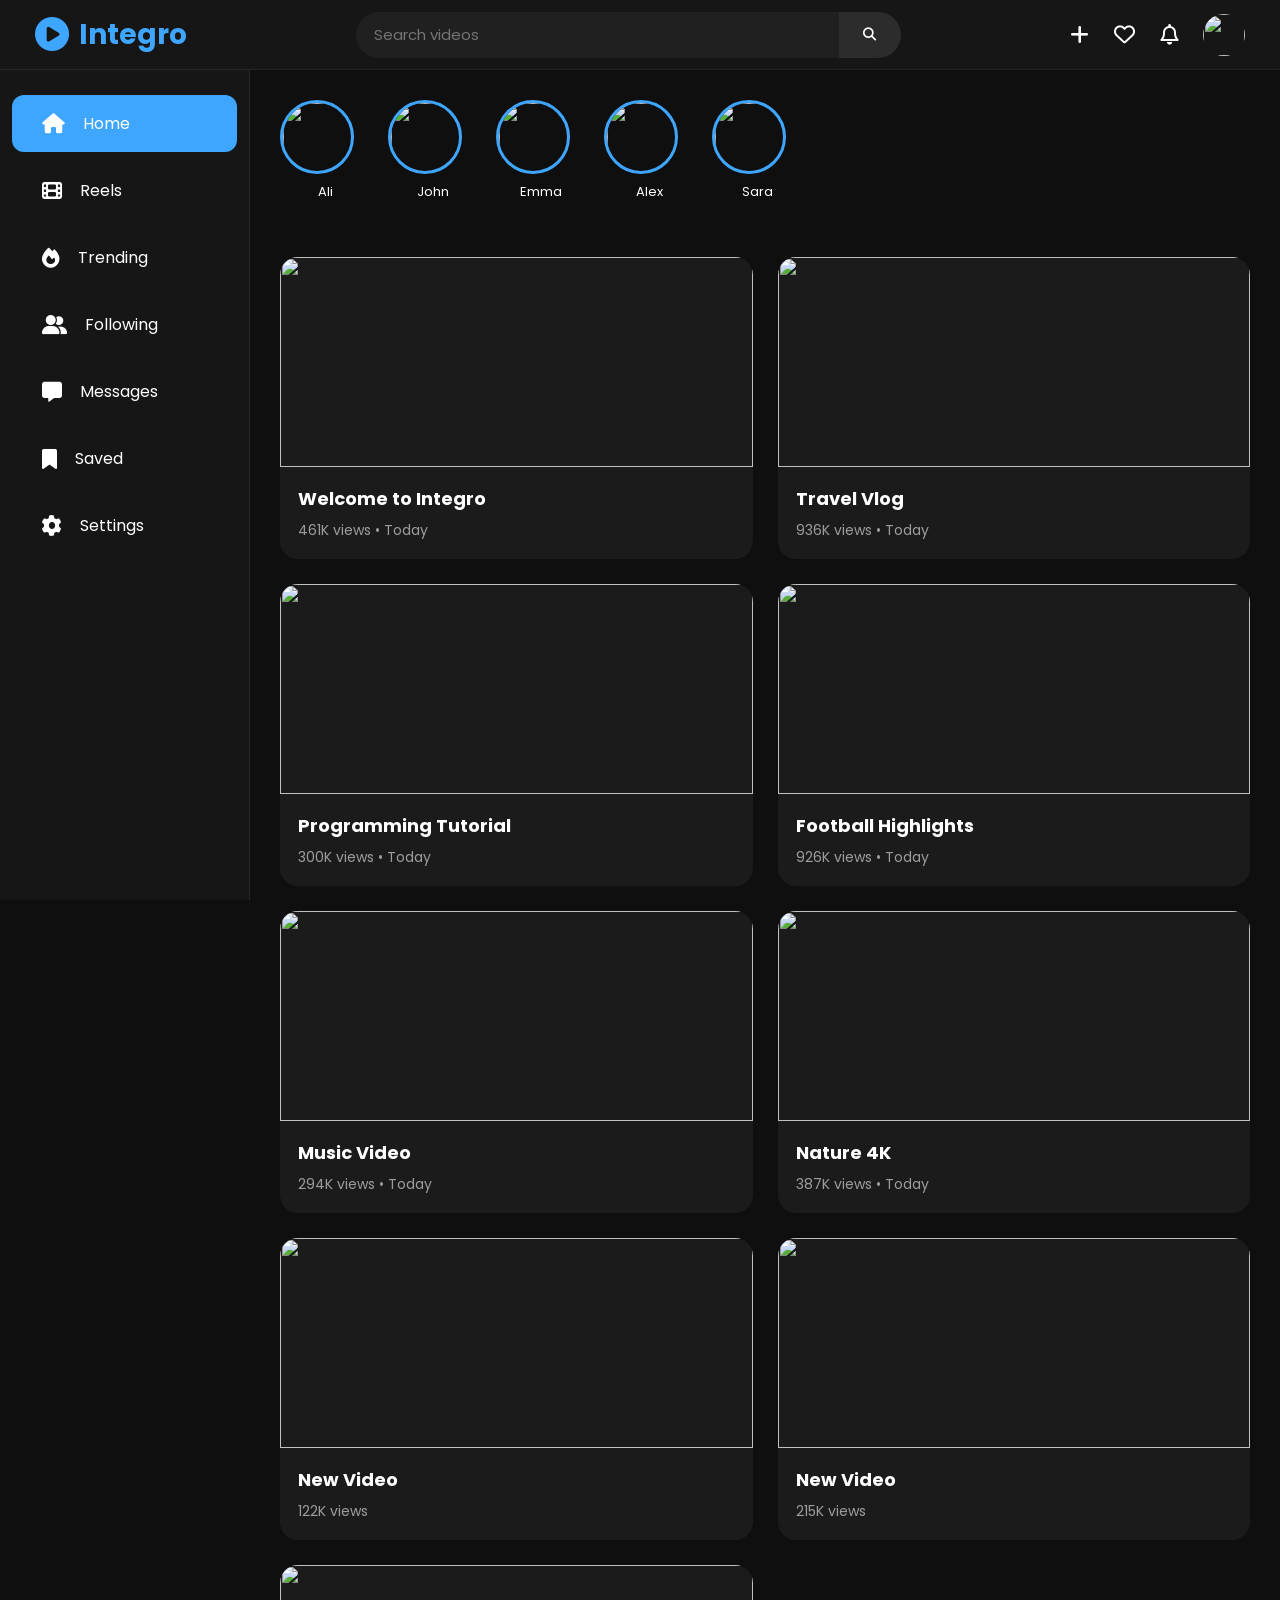
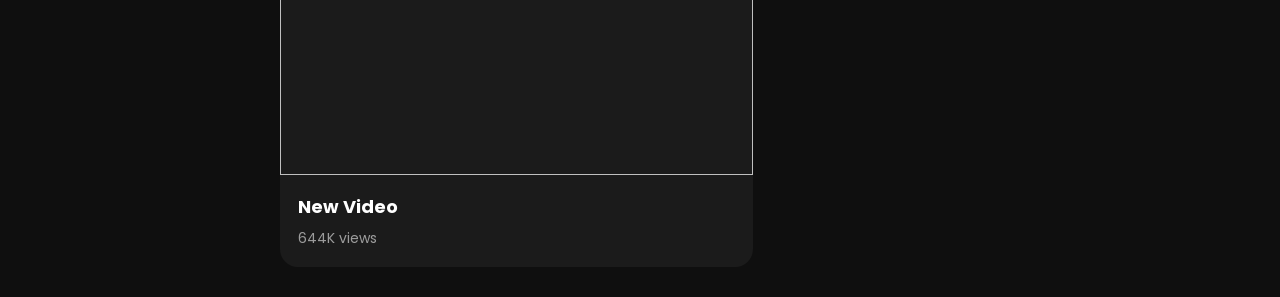
==== index.html @ a81c641a "Add files via upload" ====
<!DOCTYPE html>
<html lang="en">
<head>
    <meta charset="UTF-8">
    <meta name="viewport" content="width=device-width, initial-scale=1.0">
    <title>Integro</title>

    <link rel="stylesheet" href="style.css">

    <link href="https://fonts.googleapis.com/css2?family=Poppins:wght@300;400;500;600;700&display=swap" rel="stylesheet">

    <link rel="stylesheet"
href="https://cdnjs.cloudflare.com/ajax/libs/font-awesome/6.6.0/css/all.min.css">
</head>

<body>

<header>

<div class="logo">

<i class="fa-solid fa-circle-play"></i>

<span>Integro</span>

</div>

<div class="search">

<input type="text" placeholder="Search videos">

<button>

<i class="fa-solid fa-magnifying-glass"></i>

</button>

</div>

<div class="top-icons">

<i class="fa-solid fa-plus"></i>

<i class="fa-regular fa-heart"></i>

<i class="fa-regular fa-bell"></i>

<img src="assets/avatar.jpg">

</div>

</header>

<div class="container">

<aside>

<ul>

<li class="active">
<i class="fa-solid fa-house"></i>
Home
</li>

<li>
<i class="fa-solid fa-film"></i>
Reels
</li>

<li>
<i class="fa-solid fa-fire"></i>
Trending
</li>

<li>
<i class="fa-solid fa-user-group"></i>
Following
</li>

<li>
<i class="fa-solid fa-message"></i>
Messages
</li>

<li>
<i class="fa-solid fa-bookmark"></i>
Saved
</li>

<li>
<i class="fa-solid fa-gear"></i>
Settings
</li>

</ul>

</aside>

<main>

<div class="stories">

<div class="story">
<img src="assets/stories/1.jpg">
<p>Ali</p>
</div>

<div class="story">
<img src="assets/stories/2.jpg">
<p>John</p>
</div>

<div class="story">
<img src="assets/stories/3.jpg">
<p>Emma</p>
</div>

<div class="story">
<img src="assets/stories/4.jpg">
<p>Alex</p>
</div>

<div class="story">
<img src="assets/stories/5.jpg">
<p>Sara</p>
</div>

</div>

<section class="videos">

<div class="card">

<img src="assets/thumbnails/1.jpg">

<div class="info">

<h3>Welcome to Integro</h3>

<p>1.2M views • 2 days ago</p>

</div>

</div>

<div class="card">

<img src="assets/thumbnails/2.jpg">

<div class="info">

<h3>Travel Vlog</h3>

<p>870K views • 5 days ago</p>

</div>

</div>

<div class="card">

<img src="assets/thumbnails/3.jpg">

<div class="info">

<h3>Programming Tutorial</h3>

<p>2.4M views</p>

</div>

</div>

<div class="card">

<img src="assets/thumbnails/4.jpg">

<div class="info">

<h3>Football Highlights</h3>

<p>980K views</p>

</div>

</div>

<div class="card">

<img src="assets/thumbnails/5.jpg">

<div class="info">

<h3>Music Video</h3>

<p>5.3M views</p>

</div>

</div>

<div class="card">

<img src="assets/thumbnails/6.jpg">

<div class="info">

<h3>Nature 4K</h3>

<p>420K views</p>

</div>

</div>

</section>

</main>

</div>

<script src="script.js"></script>

</body>
</html>
---- style.css ----
/* =========================
   GOOGLE FONT
========================= */

@import url('https://fonts.googleapis.com/css2?family=Poppins:wght@300;400;500;600;700;800&display=swap');

/* =========================
   RESET
========================= */

*{
    margin:0;
    padding:0;
    box-sizing:border-box;
    font-family:'Poppins',sans-serif;
}

body{
    background:#0f0f0f;
    color:#fff;
    overflow-x:hidden;
}

img{
    display:block;
    max-width:100%;
}

a{
    text-decoration:none;
    color:white;
}

ul{
    list-style:none;
}

/* =========================
   HEADER
========================= */

header{

    position:fixed;

    top:0;
    left:0;

    width:100%;

    height:70px;

    background:#161616;

    display:flex;

    align-items:center;

    justify-content:space-between;

    padding:0 35px;

    z-index:999;

    border-bottom:1px solid #262626;

}

.logo{

    display:flex;

    align-items:center;

    gap:10px;

    font-size:28px;

    font-weight:700;

    color:#3ea6ff;

}

.logo i{

    font-size:34px;

}

.search{

    display:flex;

    width:45%;

    height:46px;

}

.search input{

    width:100%;

    border:none;

    outline:none;

    background:#202020;

    color:white;

    padding-left:18px;

    border-radius:40px 0 0 40px;

    font-size:15px;

}

.search button{

    width:70px;

    border:none;

    background:#2c2c2c;

    color:white;

    border-radius:0 40px 40px 0;

    cursor:pointer;

    transition:.3s;

}

.search button:hover{

    background:#3ea6ff;

}

.top-icons{

    display:flex;

    align-items:center;

    gap:25px;

}

.top-icons i{

    font-size:21px;

    cursor:pointer;

    transition:.3s;

}

.top-icons i:hover{

    color:#3ea6ff;

    transform:scale(1.15);

}

.top-icons img{

    width:42px;

    height:42px;

    border-radius:50%;

    object-fit:cover;

    cursor:pointer;

}

/* =========================
 SIDEBAR
========================= */

.container{

    display:flex;

    margin-top:70px;

}

aside{

    width:250px;

    height:calc(100vh - 70px);

    position:fixed;

    background:#161616;

    border-right:1px solid #262626;

    padding-top:25px;

}

aside ul{

    display:flex;

    flex-direction:column;

    gap:10px;

}

aside li{

    display:flex;

    align-items:center;

    gap:18px;

    padding:16px 30px;

    cursor:pointer;

    transition:.35s;

    font-size:16px;

    border-radius:12px;

    margin:0 12px;

}

aside li:hover{

    background:#242424;

    transform:translateX(8px);

}

aside li.active{

    background:#3ea6ff;

}

aside li i{

    font-size:20px;

}

/* =========================
MAIN
========================= */

main{

    margin-left:250px;

    width:100%;

    padding:30px;

}

/* =========================
 STORIES
========================= */

.stories{

    display:flex;

    gap:18px;

    overflow-x:auto;

    padding-bottom:20px;

}

.stories::-webkit-scrollbar{

    display:none;

}

.story{

    min-width:90px;

    text-align:center;

    cursor:pointer;

}

.story img{

    width:74px;

    height:74px;

    border-radius:50%;

    object-fit:cover;

    border:3px solid #3ea6ff;

    transition:.35s;

}

.story img:hover{

    transform:scale(1.08);

}

.story p{

    margin-top:8px;

    font-size:13px;

}

/* =========================
VIDEOS GRID
========================= */

.videos{

    margin-top:35px;

    display:grid;

    grid-template-columns:repeat(auto-fill,minmax(320px,1fr));

    gap:25px;

}

.card{

    background:#1b1b1b;

    border-radius:18px;

    overflow:hidden;

    transition:.35s;

    cursor:pointer;

}

.card:hover{

    transform:translateY(-8px);

    box-shadow:0 15px 40px rgba(0,0,0,.5);

}

.card img{

    width:100%;

    height:210px;

    object-fit:cover;

}

.info{

    padding:18px;

}

.info h3{

    font-size:18px;

    margin-bottom:8px;

}

.info p{

    color:#9d9d9d;

    font-size:14px;

}

/* =========================
RESPONSIVE
========================= */

@media(max-width:900px){

aside{

display:none;

}

main{

margin-left:0;

}

.search{

width:55%;

}

}

@media(max-width:700px){

.search{

display:none;

}

header{

padding:0 15px;

}

.logo span{

display:none;

}

.top-icons{

gap:18px;

}

.videos{

grid-template-columns:1fr;

}

}
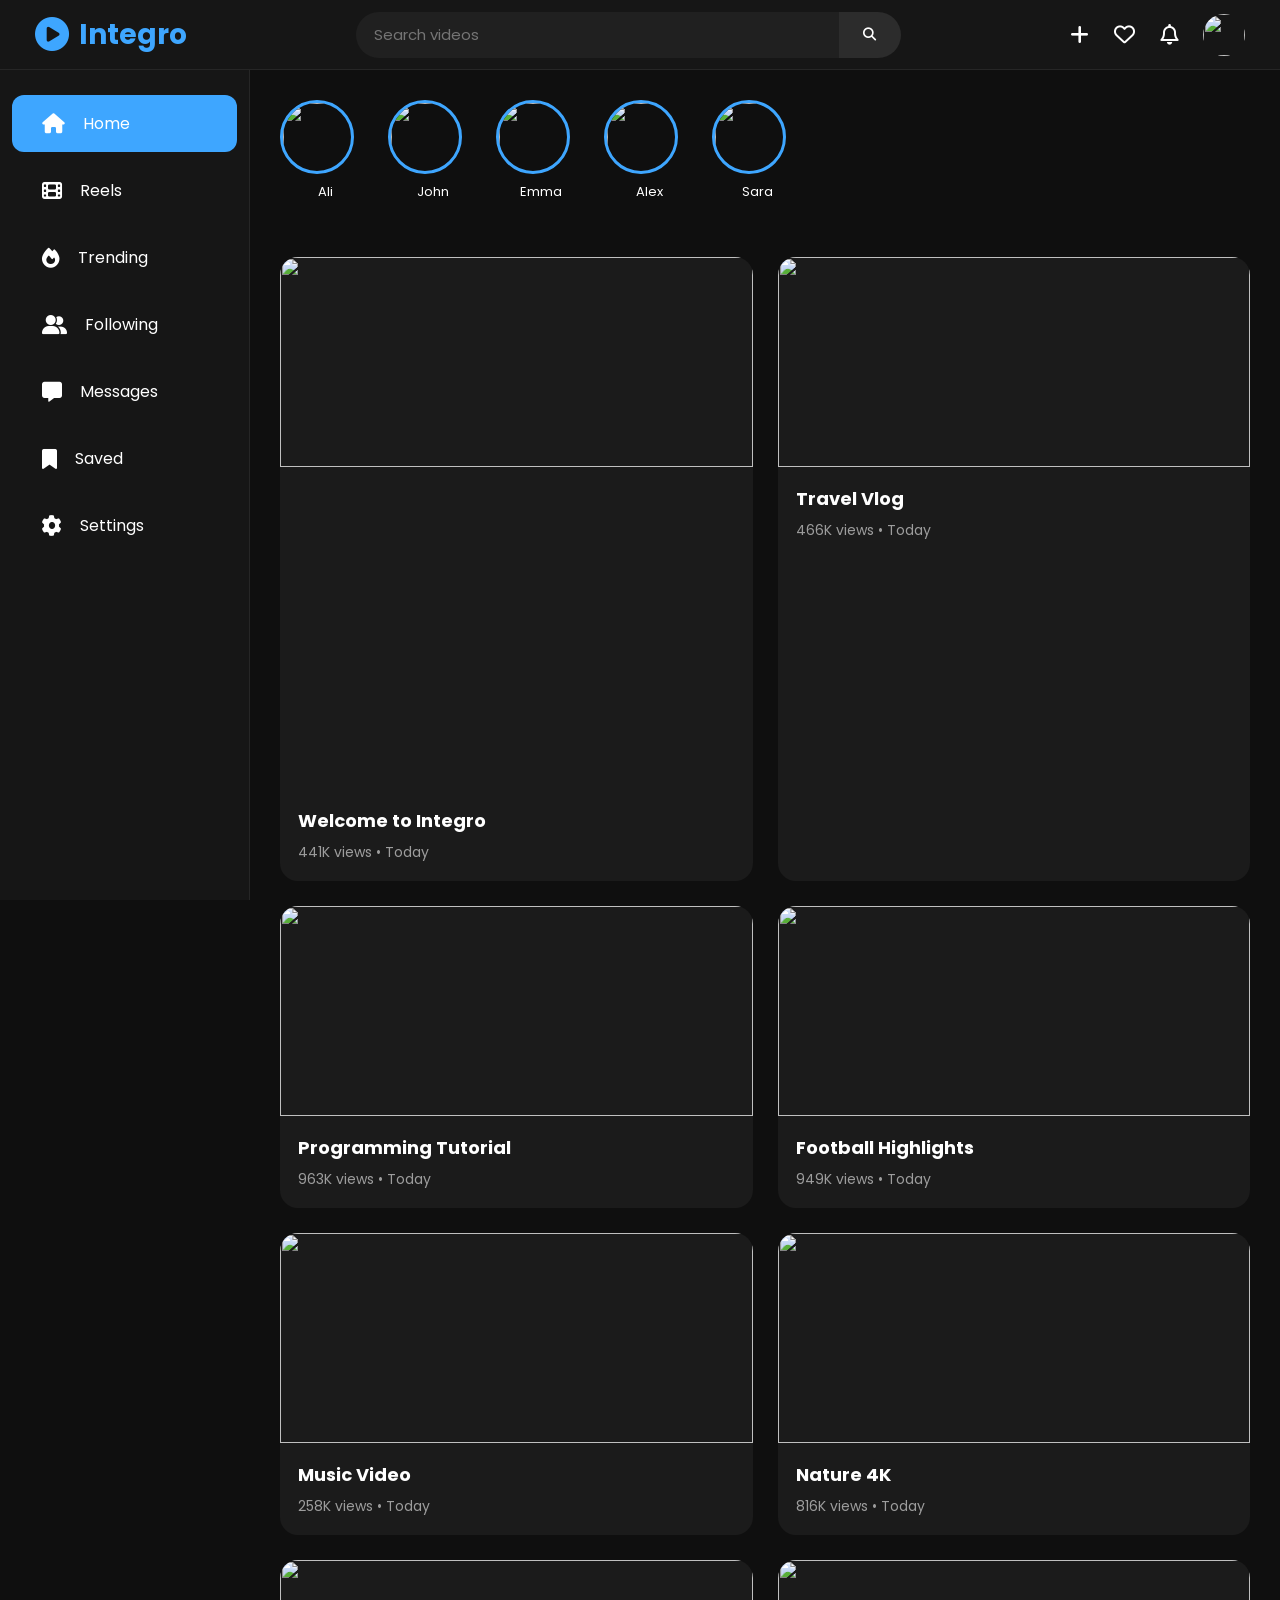
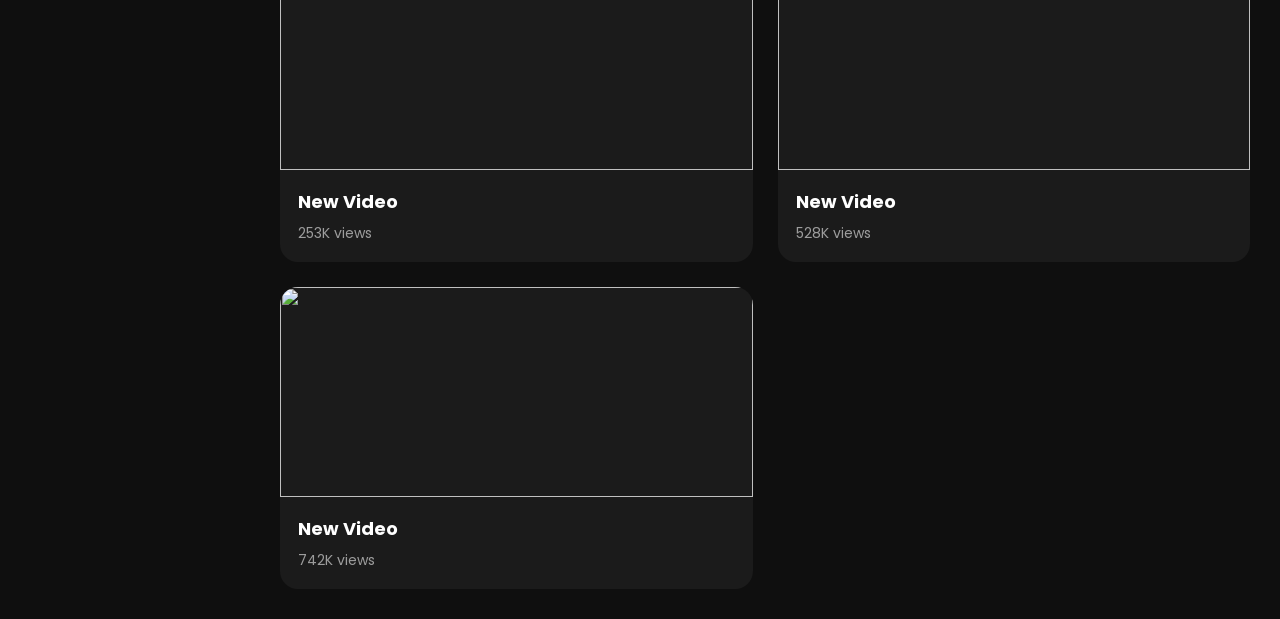
==== commit e3256c6a: "Update index.html" ====
--- a/index.html
+++ b/index.html
@@ -132,7 +132,7 @@
 <div class="card">
 
 <img src="assets/thumbnails/1.jpg">
-
+<iframe width="560" height="315" src="https://www.youtube.com/embed/B2mg4Arqz50?si=4-B-TUeoxS0JLn9K" title="YouTube video player" frameborder="0" allow="accelerometer; autoplay; clipboard-write; encrypted-media; gyroscope; picture-in-picture; web-share" referrerpolicy="strict-origin-when-cross-origin" allowfullscreen></iframe>
 <div class="info">
 
 <h3>Welcome to Integro</h3>
@@ -222,4 +222,4 @@
 <script src="script.js"></script>
 
 </body>
-</html>+</html>
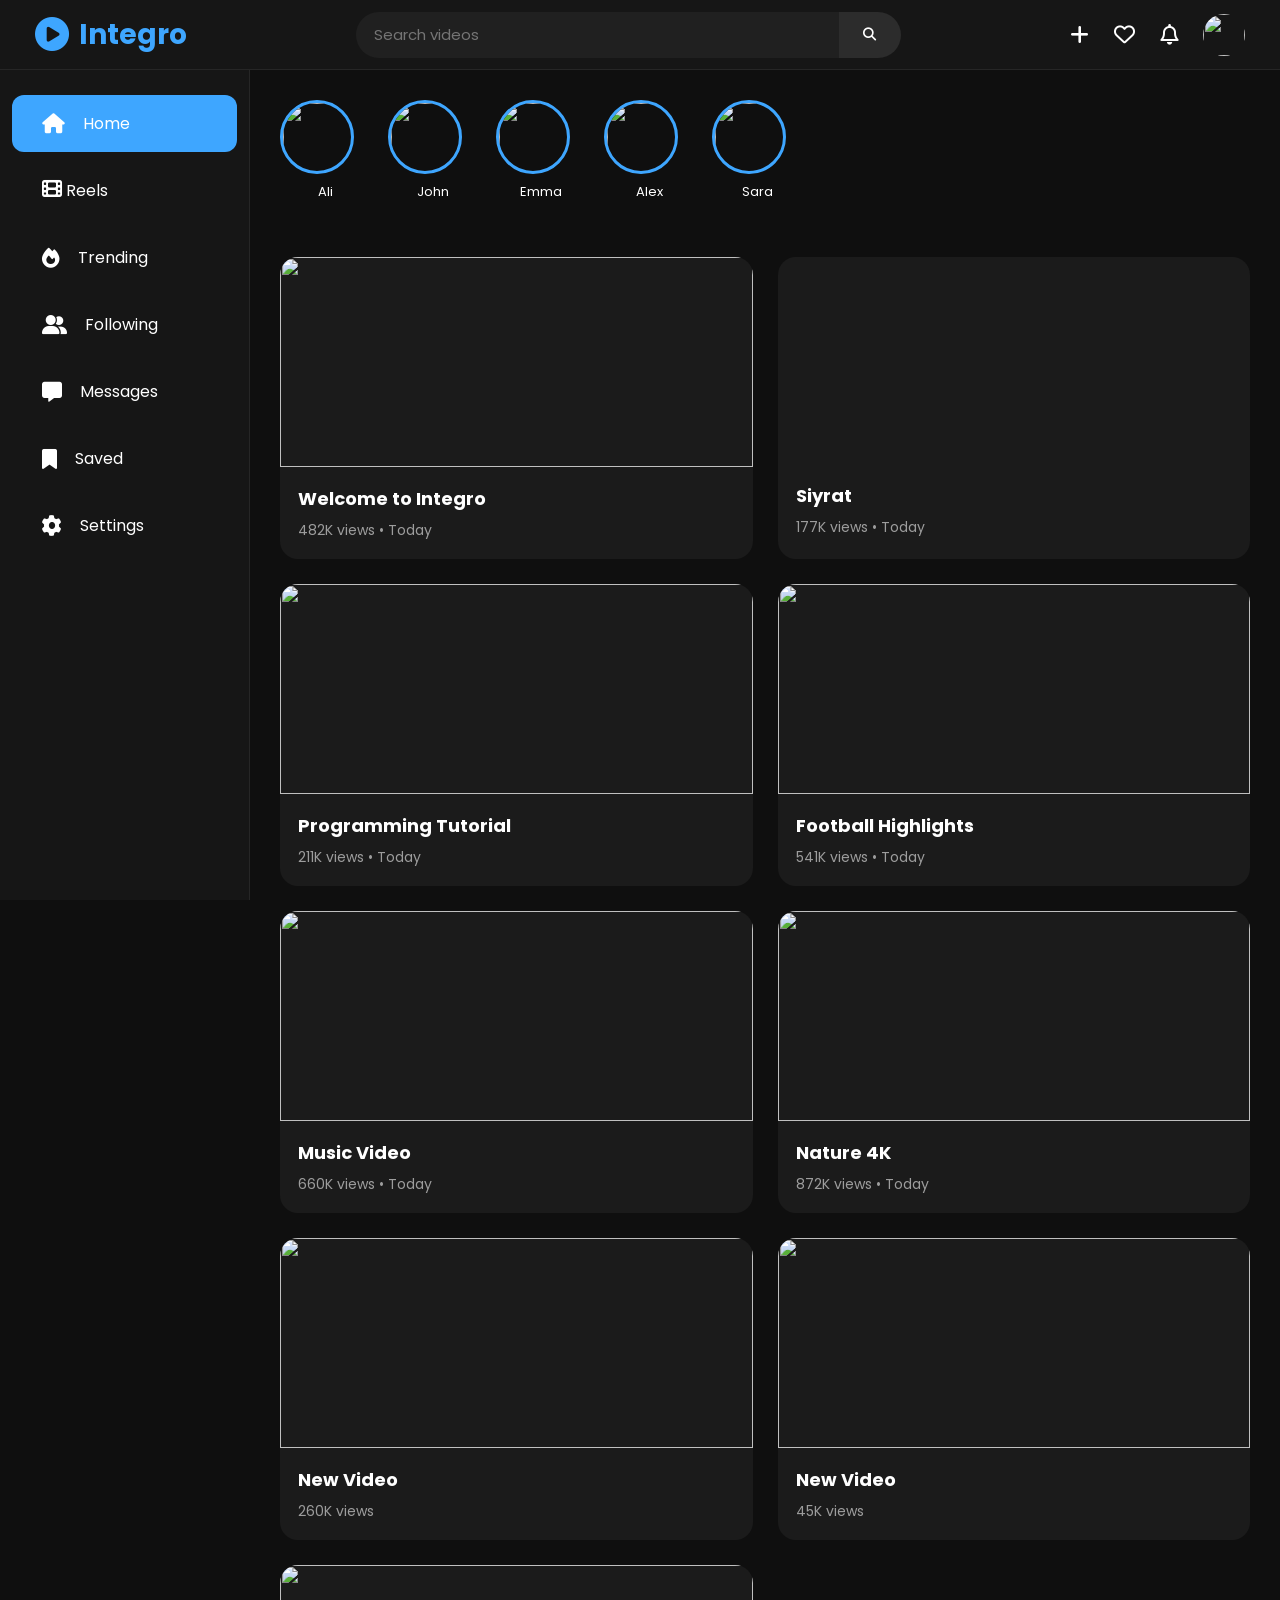
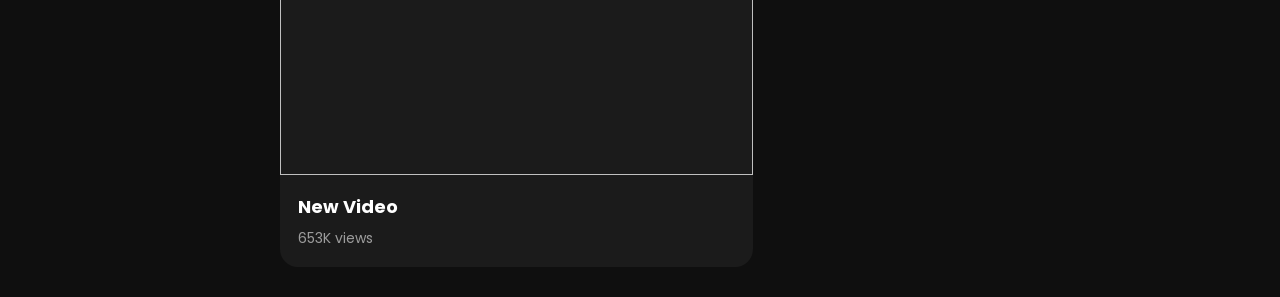
==== commit 5fdaba79: "Update index.html" ====
--- a/index.html
+++ b/index.html
@@ -63,8 +63,10 @@
 </li>
 
 <li>
-<i class="fa-solid fa-film"></i>
-Reels
+    <a href="reels.html">
+        <i class="fa-solid fa-film"></i>
+        Reels
+    </a>
 </li>
 
 <li>
@@ -132,7 +134,7 @@
 <div class="card">
 
 <img src="assets/thumbnails/1.jpg">
-<iframe width="560" height="315" src="https://www.youtube.com/embed/B2mg4Arqz50?si=4-B-TUeoxS0JLn9K" title="YouTube video player" frameborder="0" allow="accelerometer; autoplay; clipboard-write; encrypted-media; gyroscope; picture-in-picture; web-share" referrerpolicy="strict-origin-when-cross-origin" allowfullscreen></iframe>
+
 <div class="info">
 
 <h3>Welcome to Integro</h3>
@@ -145,11 +147,12 @@
 
 <div class="card">
 
-<img src="assets/thumbnails/2.jpg">
-
-<div class="info">
-
-<h3>Travel Vlog</h3>
+<!-- <img src="assets/thumbnails/2.jpg"> -->
+<iframe width="350" height="200" src="https://youtube.com/embed/B2mg4Arqz50?si=GNwu3KPcFHfQE-8I" title="YouTube video player" frameborder="0" allow="accelerometer; autoplay; clipboard-write; encrypted-media; gyroscope; picture-in-picture; web-share" referrerpolicy="strict-origin-when-cross-origin" allowfullscreen></iframe>
+
+
+<div class="info">
+<h3>Siyrat</h3>
 
 <p>870K views • 5 days ago</p>
 
